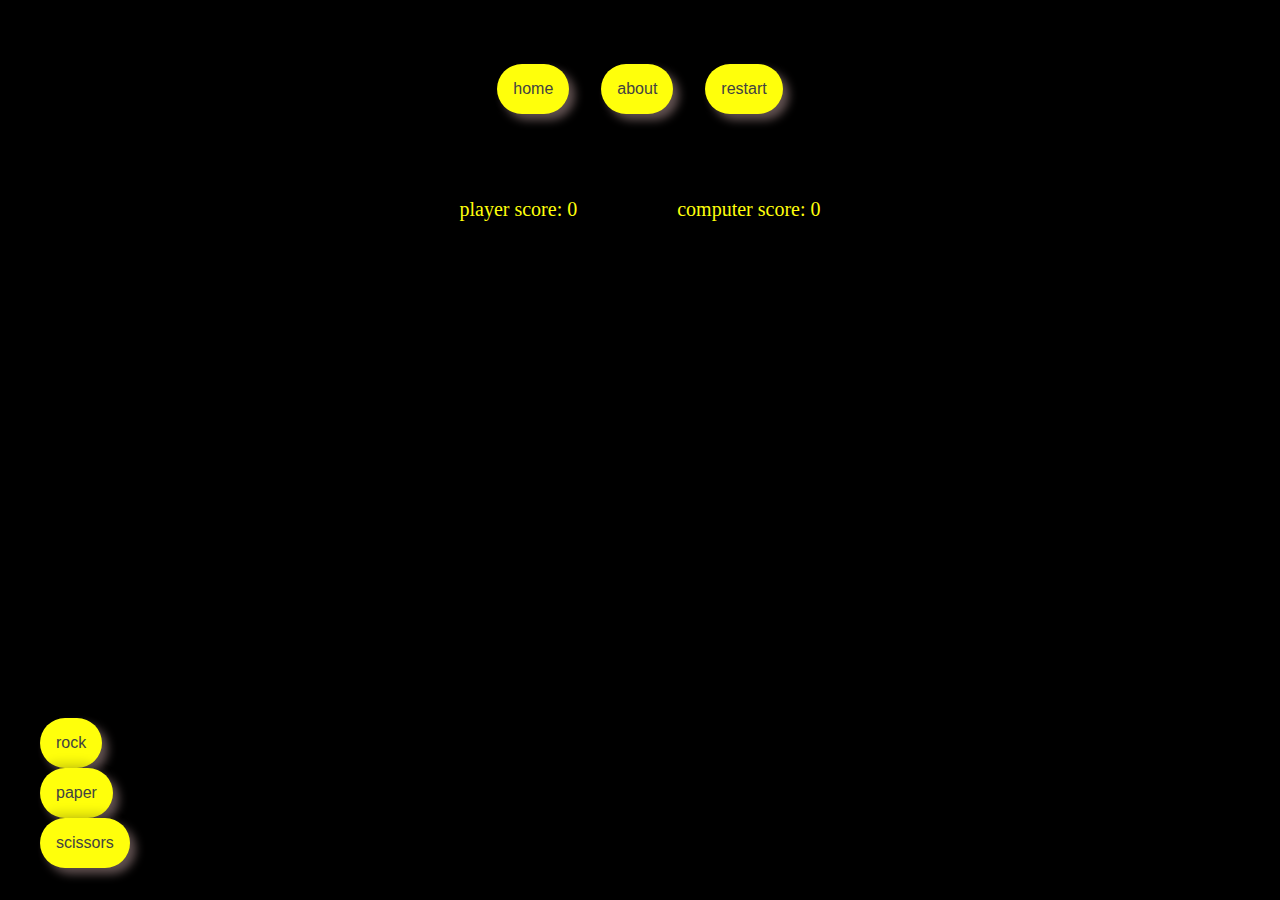
==== index.html @ 5ed57e2e "restyle page and add score styling" ====
<!DOCTYPE html>
<html lang="en">
<head>
    <meta charset="UTF-8">
    <meta name="viewport" content="width=device-width, initial-scale=1.0">
    <title>Document</title>
    <script src="game.js" defer></script>
    <link href="style.css" rel="stylesheet">
</head>
<body>
    <div class="header">
        <div>
            <ul class="links">
                <li><button>home</button></li>
                <li><button>about</button></li>
                <li><button>restart</button></li>
            </ul>
        </div>
    </div>
    <div id="scores">
        <p class="human-score">player score: 0</p>
        <p class="computer-score">computer score: 0</p>
    </div>
    <div id="playerbuttons">
        <ul>
            <li><button class="buttons" id="rock">rock</button></li>
            <li><button class="buttons" id="paper">paper</button></li>
            <li><button class="buttons" id="scissors">scissors</button></li>
        </ul>
    </div>
    <div id="result">
        <p class="result"> </p>
    </div>
</body>
</html>
---- style.css ----
body {
    height: 100vh;
    display: flex;
    margin: 0px;
    padding: 0px;
    flex-direction: column;
    background-color: #000000;
}

/* style for header */

.header {
    display: flex;
    justify-content: space-between;
    padding: 32px;
    align-items: center;
    flex-direction: column;
}

.links {
    display: flex;
    flex-direction: row;
    list-style-type: none;
    gap: 32px;
    padding: 16px;
    margin: 16px;
    align-items: center;
}

button {
    font-size: 16px;
    background-color: #ffff0b;
    border: none;
    border-radius: 25px;
    color: #424242;
    box-shadow: -6px -6px 10px #00000026, 
                6px 6px 10px #615151;
    padding: 16px;
    cursor: pointer
}

/* style for score count */

#scores {
    display: flex;
    flex: auto;
    flex-direction: row;
    justify-content: center;
    gap: 100px;
    color: #ffff0b;
    font-size: 20px;
}

/* style for player options */
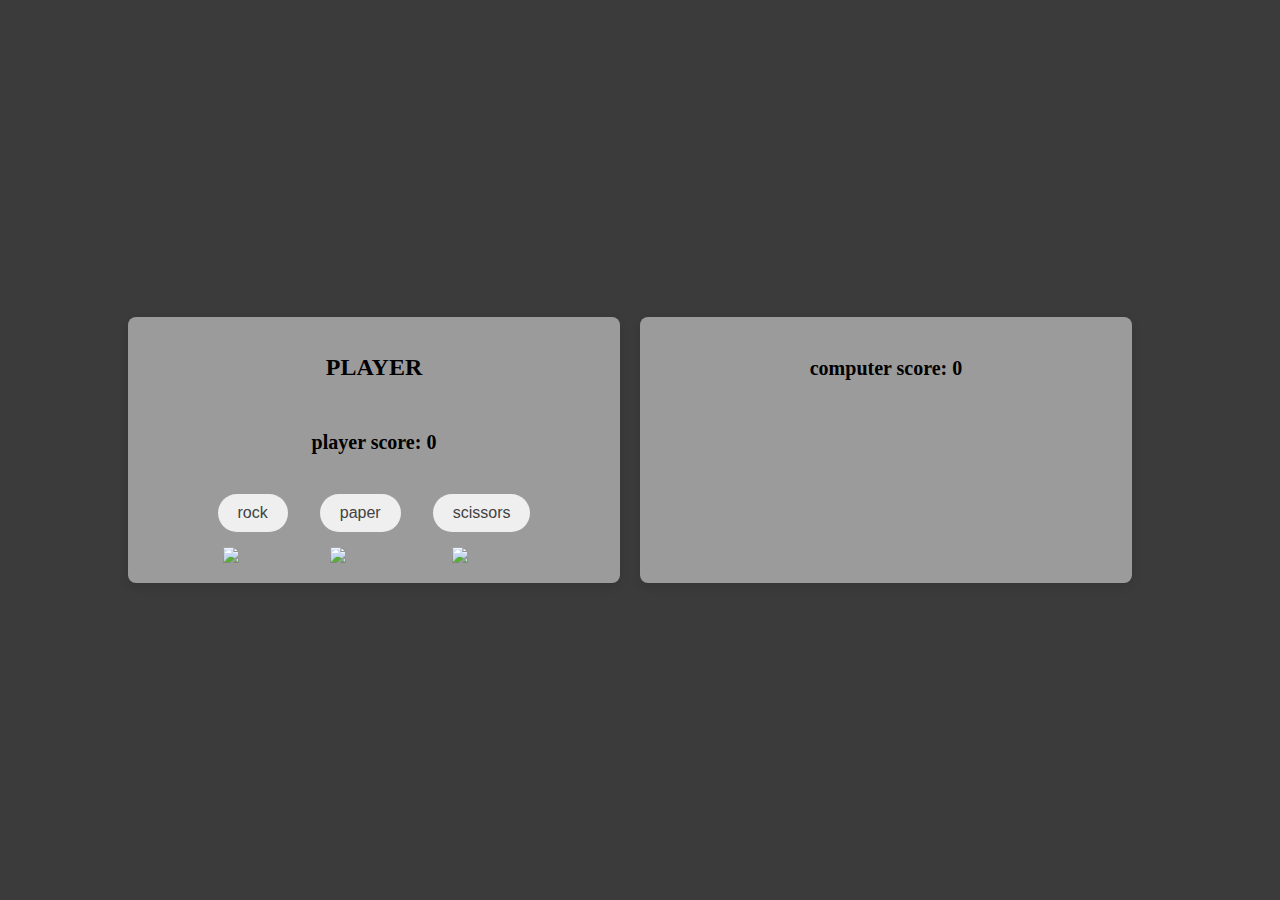
==== commit 2085a188: "redid all styling" ====
--- a/index.html
+++ b/index.html
@@ -8,28 +8,31 @@
     <link href="style.css" rel="stylesheet">
 </head>
 <body>
-    <div class="header">
-        <div>
-            <ul class="links">
-                <li><button>home</button></li>
-                <li><button>about</button></li>
-                <li><button>restart</button></li>
-            </ul>
+    <div id="gamearea">
+        <div id="player" class="box">
+            <h1 class="title">PLAYER</h1>
+            <p class="human-score">player score: 0</p>
+                <div class="selections">
+                <div class="selection" id="rock">
+                    <button class="buttons" id="rock">rock</button>
+                    <img class="imgs" id="rockimg" src="pngs/rock.png">
+                </div>
+                <div class="selection" id="paper">
+                    <button class="buttons" id="paper">paper</button>
+                    <img class="imgs" id="paperimg" src="pngs/paper.png">
+                </div>
+                <div class="selection" id="scissors">
+                    <button class="buttons" id="scissors">scissors</button>
+                    <img class="imgs" id="scissorsimg" src="pngs/scissors.png">
+                </div>
+                </div>
+        </div>
+        <div id="computer" class="box">
+            <p class="computer-score">computer score: 0</p>
         </div>
     </div>
-    <div id="scores">
-        <p class="human-score">player score: 0</p>
-        <p class="computer-score">computer score: 0</p>
-    </div>
-    <div id="playerbuttons">
-        <ul>
-            <li><button class="buttons" id="rock">rock</button></li>
-            <li><button class="buttons" id="paper">paper</button></li>
-            <li><button class="buttons" id="scissors">scissors</button></li>
-        </ul>
-    </div>
-    <div id="result">
-        <p class="result"> </p>
+    <div id="results">
+        <p class="result"></p>
     </div>
 </body>
 </html>--- a/style.css
+++ b/style.css
@@ -1,55 +1,88 @@
 body {
-    height: 100vh;
-    display: flex;
-    margin: 0px;
-    padding: 0px;
-    flex-direction: column;
-    background-color: #000000;
+  margin: 0;
+  padding: 0;
+  display: flex;
+  justify-content: center;
+  align-items: center;
+  height: 100vh;
+  background-color: rgb(59, 59, 59)
 }
 
-/* style for header */
-
-.header {
+#gamearea {
     display: flex;
     justify-content: space-between;
-    padding: 32px;
-    align-items: center;
-    flex-direction: column;
+    width: 80%;
+    max-width: 1200px;
+    gap: 20px;
 }
 
-.links {
-    display: flex;
-    flex-direction: row;
-    list-style-type: none;
-    gap: 32px;
-    padding: 16px;
-    margin: 16px;
-    align-items: center;
+.box {
+    flex: 1;
+    background-color: rgb(156, 155, 155);
+    box-shadow: 0 4px 8px rgba(0, 0, 0, 0.1);
+    padding: 20px;
+    border-radius: 8px;
 }
 
-button {
+#player {
+    display: flex;
+    flex-direction: column;
+    align-items: center;
+    gap: 20px;
+}
+#player .selections {
+    display: flex;
+    gap: 32px;
+    width: 100%;
+    justify-content: center;
+}
+.title {
+    font-size: 24px;
+    font-weight: bold;
+    margin-bottom: 10px;
+}
+
+.selection {
+    display: flex;
+    flex-direction: column;
+    align-items: center;
+    gap: 10px;
+}
+
+.buttons {
     font-size: 16px;
-    background-color: #ffff0b;
+    background-color: #efefef;
     border: none;
     border-radius: 25px;
     color: #424242;
-    box-shadow: -6px -6px 10px #00000026, 
-                6px 6px 10px #615151;
-    padding: 16px;
-    cursor: pointer
+    padding: 10px 20px;
+    cursor: pointer;
+    margin-bottom: 5px;
 }
 
-/* style for score count */
-
-#scores {
-    display: flex;
-    flex: auto;
-    flex-direction: row;
-    justify-content: center;
-    gap: 100px;
-    color: #ffff0b;
-    font-size: 20px;
+.imgs {
+    width: 60px;
+    height: auto;
+    object-fit: contain;
 }
 
-/* style for player options */
+.computer-score, .human-score {
+    font-size: 20px;
+    font-weight: bold;
+    text-align: center;
+    margin-top: 20px;
+}
 
+#results {
+    margin-top: 20px;
+    text-align: center;
+}
+
+.result {
+    font-size: 18px;
+    font-weight: bold;
+}
+
+.selections {
+    flex-direction: row;
+}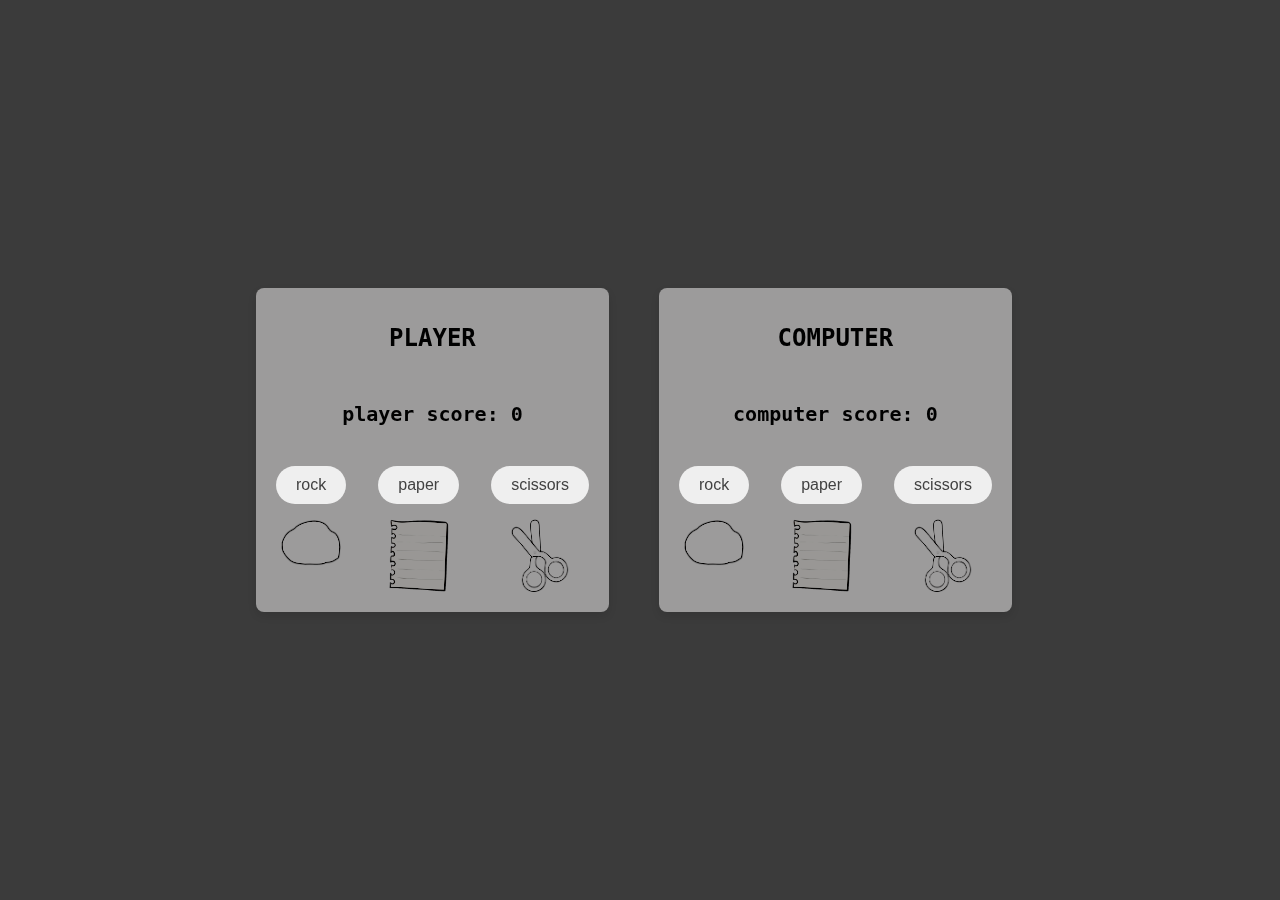
==== commit 2339c331: "add styling for computer box" ====
--- a/index.html
+++ b/index.html
@@ -28,7 +28,22 @@
                 </div>
         </div>
         <div id="computer" class="box">
+            <h1 class="title">COMPUTER</h1>
             <p class="computer-score">computer score: 0</p>
+            <div class="selections">
+                <div class="selection" id="computerrock">
+                    <button class="cbuttons">rock</button>
+                    <img class="imgs" src="pngs/rock.png">
+                </div>
+                <div class="selection" id="computerpaper">
+                    <button class="cbuttons">paper</button>
+                    <img class="imgs" src="pngs/paper.png">
+                </div>
+                <div class="selection" id="computerscissors">
+                    <button class="cbuttons">scissors</button>
+                    <img class="imgs" src="pngs/scissors.png">
+                </div>
+            </div>
         </div>
     </div>
     <div id="results">
--- a/style.css
+++ b/style.css
@@ -5,15 +5,16 @@
   justify-content: center;
   align-items: center;
   height: 100vh;
-  background-color: rgb(59, 59, 59)
+  background-color: rgb(59, 59, 59);
+  font-family: monospace;
 }
 
 #gamearea {
     display: flex;
     justify-content: space-between;
-    width: 80%;
+    width: 60%;
     max-width: 1200px;
-    gap: 20px;
+    gap: 50px;
 }
 
 .box {
@@ -36,6 +37,21 @@
     width: 100%;
     justify-content: center;
 }
+
+#computer {
+    display: flex;
+    flex-direction: column;
+    align-items: center;
+    gap: 20px;
+}
+
+#computer .selections {
+    display: flex;
+    gap: 32px;
+    width: 100%;
+    justify-content: center;
+}
+
 .title {
     font-size: 24px;
     font-weight: bold;
@@ -49,7 +65,7 @@
     gap: 10px;
 }
 
-.buttons {
+.buttons, .cbuttons {
     font-size: 16px;
     background-color: #efefef;
     border: none;
@@ -60,10 +76,15 @@
     margin-bottom: 5px;
 }
 
+.cbuttons {
+    cursor: default;
+}
+
 .imgs {
     width: 60px;
     height: auto;
     object-fit: contain;
+    mix-blend-mode: color-burn;
 }
 
 .computer-score, .human-score {
@@ -85,4 +106,11 @@
 
 .selections {
     flex-direction: row;
+}
+
+#computer {
+        display: flex;
+        flex-direction: column;
+        align-items: center;
+        gap: 20px;
 }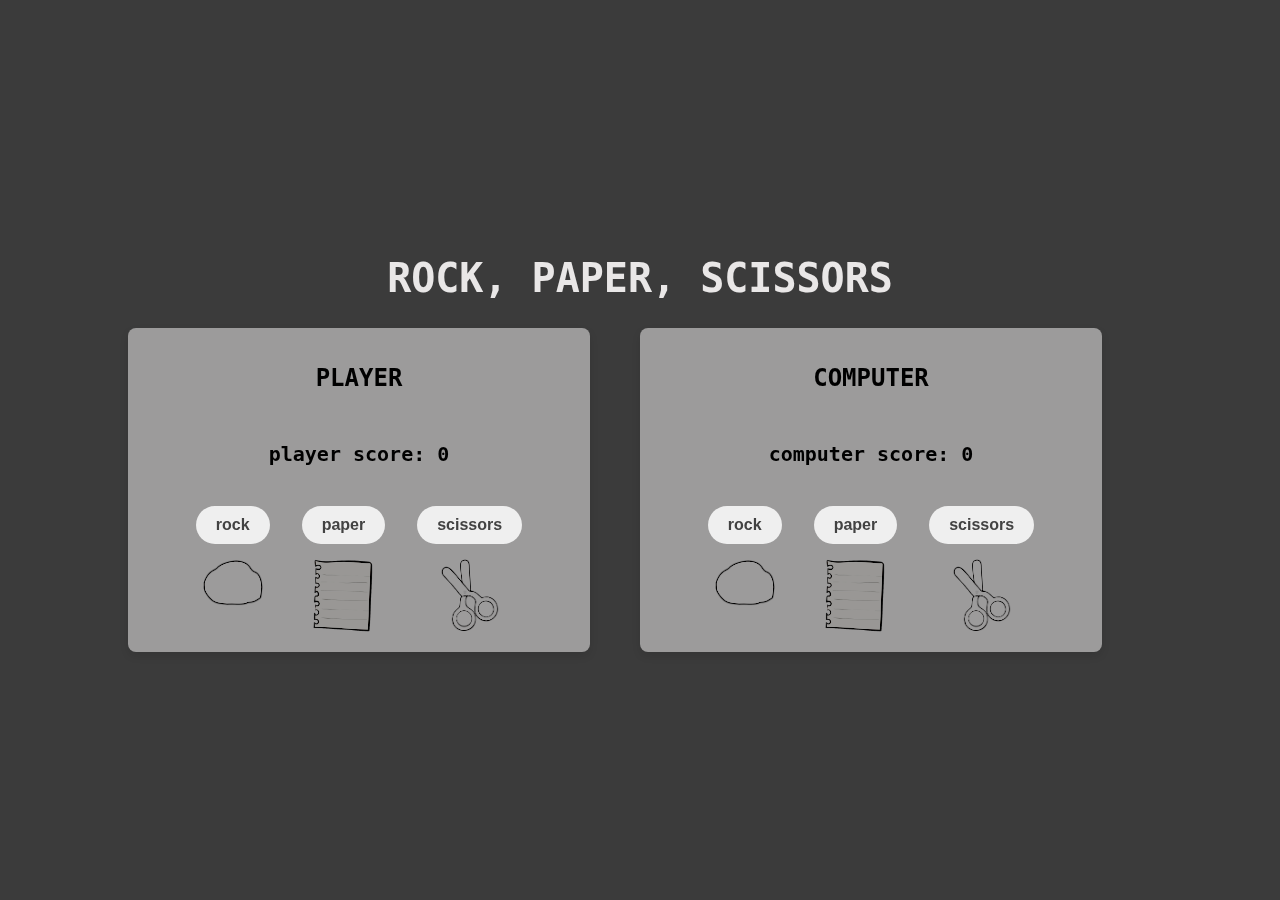
==== commit d27d3306: "add title" ====
--- a/index.html
+++ b/index.html
@@ -8,6 +8,9 @@
     <link href="style.css" rel="stylesheet">
 </head>
 <body>
+    <div id="title">
+    <h1>ROCK, PAPER, SCISSORS</h1>
+    </div>
     <div id="gamearea">
         <div id="player" class="box">
             <h1 class="title">PLAYER</h1>
@@ -31,16 +34,16 @@
             <h1 class="title">COMPUTER</h1>
             <p class="computer-score">computer score: 0</p>
             <div class="selections">
-                <div class="selection" id="computerrock">
-                    <button class="cbuttons">rock</button>
+                <div class="selection">
+                    <button class="cbuttons" id="computerrock">rock</button>
                     <img class="imgs" src="pngs/rock.png">
                 </div>
-                <div class="selection" id="computerpaper">
-                    <button class="cbuttons">paper</button>
+                <div class="selection">
+                    <button class="cbuttons" id="computerpaper">paper</button>
                     <img class="imgs" src="pngs/paper.png">
                 </div>
-                <div class="selection" id="computerscissors">
-                    <button class="cbuttons">scissors</button>
+                <div class="selection">
+                    <button class="cbuttons" id="computerscissors">scissors</button>
                     <img class="imgs" src="pngs/scissors.png">
                 </div>
             </div>
--- a/style.css
+++ b/style.css
@@ -7,19 +7,31 @@
   height: 100vh;
   background-color: rgb(59, 59, 59);
   font-family: monospace;
+  flex-direction: column;
+}
+
+#title {
+    justify-content: start;
+    align-items: start;
+    justify-content: center;
+    margin-bottom: 0px;
+    color: #e9e7e7;
+    font-size: 20px;
 }
 
 #gamearea {
+    margin-top: 0px;
     display: flex;
     justify-content: space-between;
-    width: 60%;
+    align-items: start;
+    width: 80%;
     max-width: 1200px;
     gap: 50px;
 }
 
 .box {
     flex: 1;
-    background-color: rgb(156, 155, 155);
+    background-color: #9c9b9b;
     box-shadow: 0 4px 8px rgba(0, 0, 0, 0.1);
     padding: 20px;
     border-radius: 8px;
@@ -67,6 +79,7 @@
 
 .buttons, .cbuttons {
     font-size: 16px;
+    font-weight: bolder;
     background-color: #efefef;
     border: none;
     border-radius: 25px;
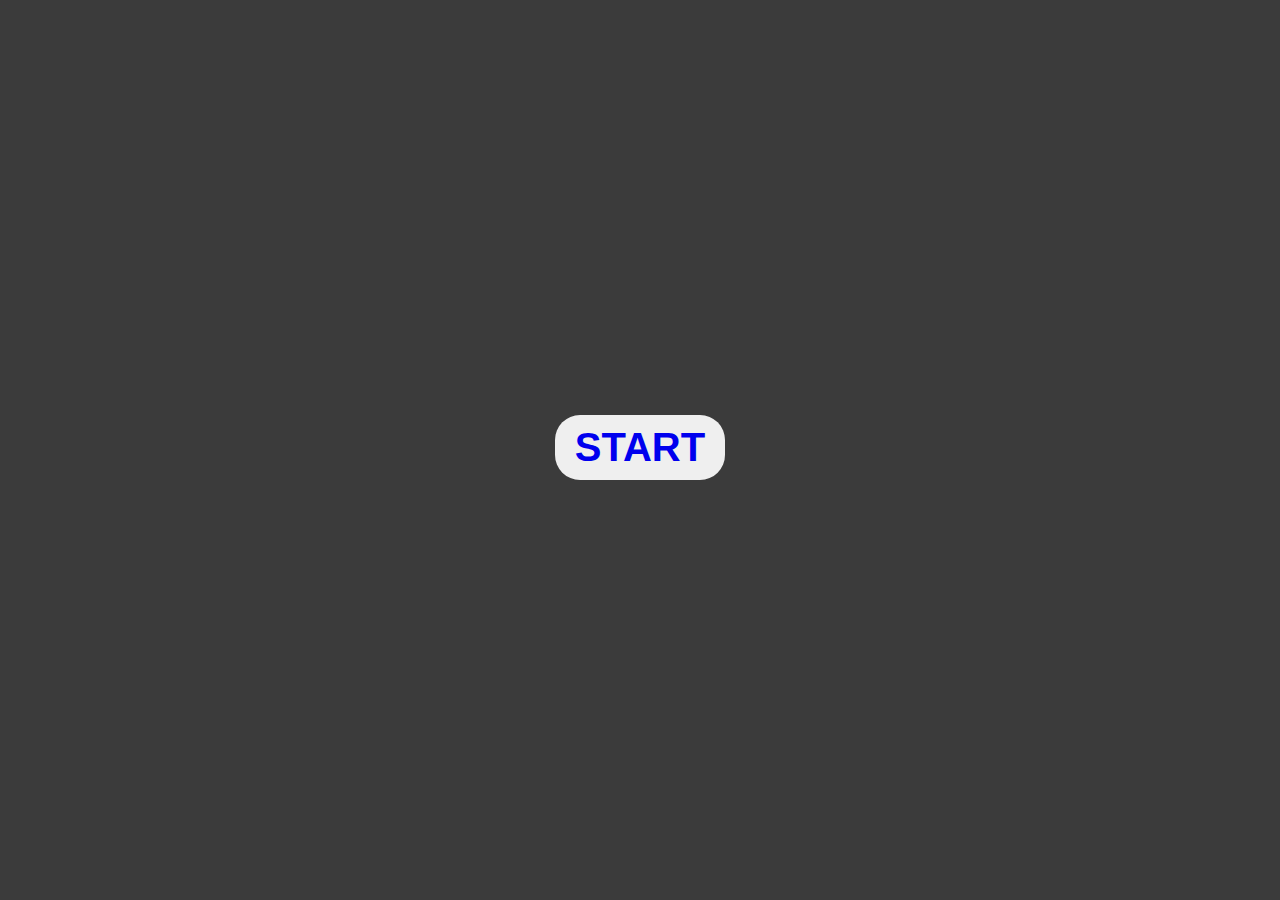
==== commit 6114ec84: "add exit, restart, lose, win functions" ====
--- a/index.html
+++ b/index.html
@@ -3,54 +3,12 @@
 <head>
     <meta charset="UTF-8">
     <meta name="viewport" content="width=device-width, initial-scale=1.0">
-    <title>Document</title>
-    <script src="game.js" defer></script>
+    <title>Start</title>
     <link href="style.css" rel="stylesheet">
 </head>
 <body>
-    <div id="title">
-    <h1>ROCK, PAPER, SCISSORS</h1>
-    </div>
-    <div id="gamearea">
-        <div id="player" class="box">
-            <h1 class="title">PLAYER</h1>
-            <p class="human-score">player score: 0</p>
-                <div class="selections">
-                <div class="selection" id="rock">
-                    <button class="buttons" id="rock">rock</button>
-                    <img class="imgs" id="rockimg" src="pngs/rock.png">
-                </div>
-                <div class="selection" id="paper">
-                    <button class="buttons" id="paper">paper</button>
-                    <img class="imgs" id="paperimg" src="pngs/paper.png">
-                </div>
-                <div class="selection" id="scissors">
-                    <button class="buttons" id="scissors">scissors</button>
-                    <img class="imgs" id="scissorsimg" src="pngs/scissors.png">
-                </div>
-                </div>
-        </div>
-        <div id="computer" class="box">
-            <h1 class="title">COMPUTER</h1>
-            <p class="computer-score">computer score: 0</p>
-            <div class="selections">
-                <div class="selection">
-                    <button class="cbuttons" id="computerrock">rock</button>
-                    <img class="imgs" src="pngs/rock.png">
-                </div>
-                <div class="selection">
-                    <button class="cbuttons" id="computerpaper">paper</button>
-                    <img class="imgs" src="pngs/paper.png">
-                </div>
-                <div class="selection">
-                    <button class="cbuttons" id="computerscissors">scissors</button>
-                    <img class="imgs" src="pngs/scissors.png">
-                </div>
-            </div>
-        </div>
-    </div>
-    <div id="results">
-        <p class="result"></p>
+    <div id="start">
+        <button class="sbutton"><a href="game.html">START</a></button>
     </div>
 </body>
-</html>+</html>
--- a/style.css
+++ b/style.css
@@ -1,129 +1,128 @@
 body {
-  margin: 0;
-  padding: 0;
-  display: flex;
-  justify-content: center;
-  align-items: center;
-  height: 100vh;
-  background-color: rgb(59, 59, 59);
-  font-family: monospace;
-  flex-direction: column;
-}
+    margin: 0;
+    padding: 0;
+    display: flex;
+    justify-content: center;
+    align-items: center;
+    height: 100vh;
+    background-color: rgb(59, 59, 59);
+    font-family: monospace;
+    flex-direction: column;
+  }
 
-#title {
-    justify-content: start;
-    align-items: start;
-    justify-content: center;
-    margin-bottom: 0px;
-    color: #e9e7e7;
-    font-size: 20px;
-}
+  h1 {
+    color:#e9e7e7;
+  }
+  
+ .sbutton {
+    font-size: 40px;
+  }
 
-#gamearea {
-    margin-top: 0px;
-    display: flex;
-    justify-content: space-between;
-    align-items: start;
-    width: 80%;
-    max-width: 1200px;
-    gap: 50px;
-}
+  li {
+      list-style-type: none;
+  }
+  
+  ul {
+      display: flex;
+      gap: 16px;
+  }
+  
+  a {
+    text-decoration: none;
+  }
 
-.box {
-    flex: 1;
-    background-color: #9c9b9b;
-    box-shadow: 0 4px 8px rgba(0, 0, 0, 0.1);
-    padding: 20px;
-    border-radius: 8px;
-}
-
-#player {
-    display: flex;
-    flex-direction: column;
-    align-items: center;
-    gap: 20px;
-}
-#player .selections {
-    display: flex;
-    gap: 32px;
-    width: 100%;
-    justify-content: center;
-}
-
-#computer {
-    display: flex;
-    flex-direction: column;
-    align-items: center;
-    gap: 20px;
-}
-
-#computer .selections {
-    display: flex;
-    gap: 32px;
-    width: 100%;
-    justify-content: center;
-}
-
-.title {
-    font-size: 24px;
-    font-weight: bold;
-    margin-bottom: 10px;
-}
-
-.selection {
-    display: flex;
-    flex-direction: column;
-    align-items: center;
-    gap: 10px;
-}
-
-.buttons, .cbuttons {
-    font-size: 16px;
-    font-weight: bolder;
-    background-color: #efefef;
-    border: none;
-    border-radius: 25px;
-    color: #424242;
-    padding: 10px 20px;
-    cursor: pointer;
-    margin-bottom: 5px;
-}
-
-.cbuttons {
-    cursor: default;
-}
-
-.imgs {
-    width: 60px;
-    height: auto;
-    object-fit: contain;
-    mix-blend-mode: color-burn;
-}
-
-.computer-score, .human-score {
-    font-size: 20px;
-    font-weight: bold;
-    text-align: center;
-    margin-top: 20px;
-}
-
-#results {
-    margin-top: 20px;
-    text-align: center;
-}
-
-.result {
-    font-size: 18px;
-    font-weight: bold;
-}
-
-.selections {
-    flex-direction: row;
-}
-
-#computer {
-        display: flex;
-        flex-direction: column;
-        align-items: center;
-        gap: 20px;
-}+  #header {
+      position: absolute;
+      top: 0;
+      left: 0;
+      padding: 16px;
+      color: white;
+  }
+  
+  #title {
+      margin-top: 60px;
+      color: #e9e7e7;
+      font-size: 20px;
+      margin-bottom: 0;
+      text-align: center;
+  }
+  
+  #gamearea {
+      display: flex;
+      justify-content: space-between;
+      align-items: start;
+      width: 80%;
+      max-width: 1200px;
+      gap: 50px;
+      margin-top: 0;
+  }
+  
+  .box {
+      flex: 1;
+      background-color: #9c9b9b;
+      box-shadow: 0 4px 8px rgba(0, 0, 0, 0.1);
+      padding: 20px;
+      border-radius: 8px;
+  }
+  
+  #player, #computer {
+      display: flex;
+      flex-direction: column;
+      align-items: center;
+      gap: 20px;
+  }
+  
+  .selections {
+      display: flex;
+      gap: 32px;
+      width: 100%;
+      justify-content: center;
+  }
+  
+  .selection {
+      display: flex;
+      flex-direction: column;
+      align-items: center;
+      gap: 10px;
+  }
+  
+  .buttons, .cbuttons, button {
+      font-size: 16px;
+      font-weight: bold;
+      background-color: #efefef;
+      border: none;
+      border-radius: 25px;
+      color: #424242;
+      padding: 10px 20px;
+      cursor: pointer;
+      margin-bottom: 5px;
+  }
+  
+  .cbuttons {
+      cursor: default;
+  }
+  
+  .imgs {
+      width: 60px;
+      height: auto;
+      object-fit: contain;
+      mix-blend-mode: color-burn;
+  }
+  
+  .computer-score, .human-score {
+      font-size: 20px;
+      font-weight: bold;
+      text-align: center;
+      margin-top: 20px;
+  }
+  
+  #results {
+      margin-top: 20px;
+      text-align: center;
+  }
+  
+  .result {
+      font-size: 18px;
+      font-weight: bold;
+  }
+  